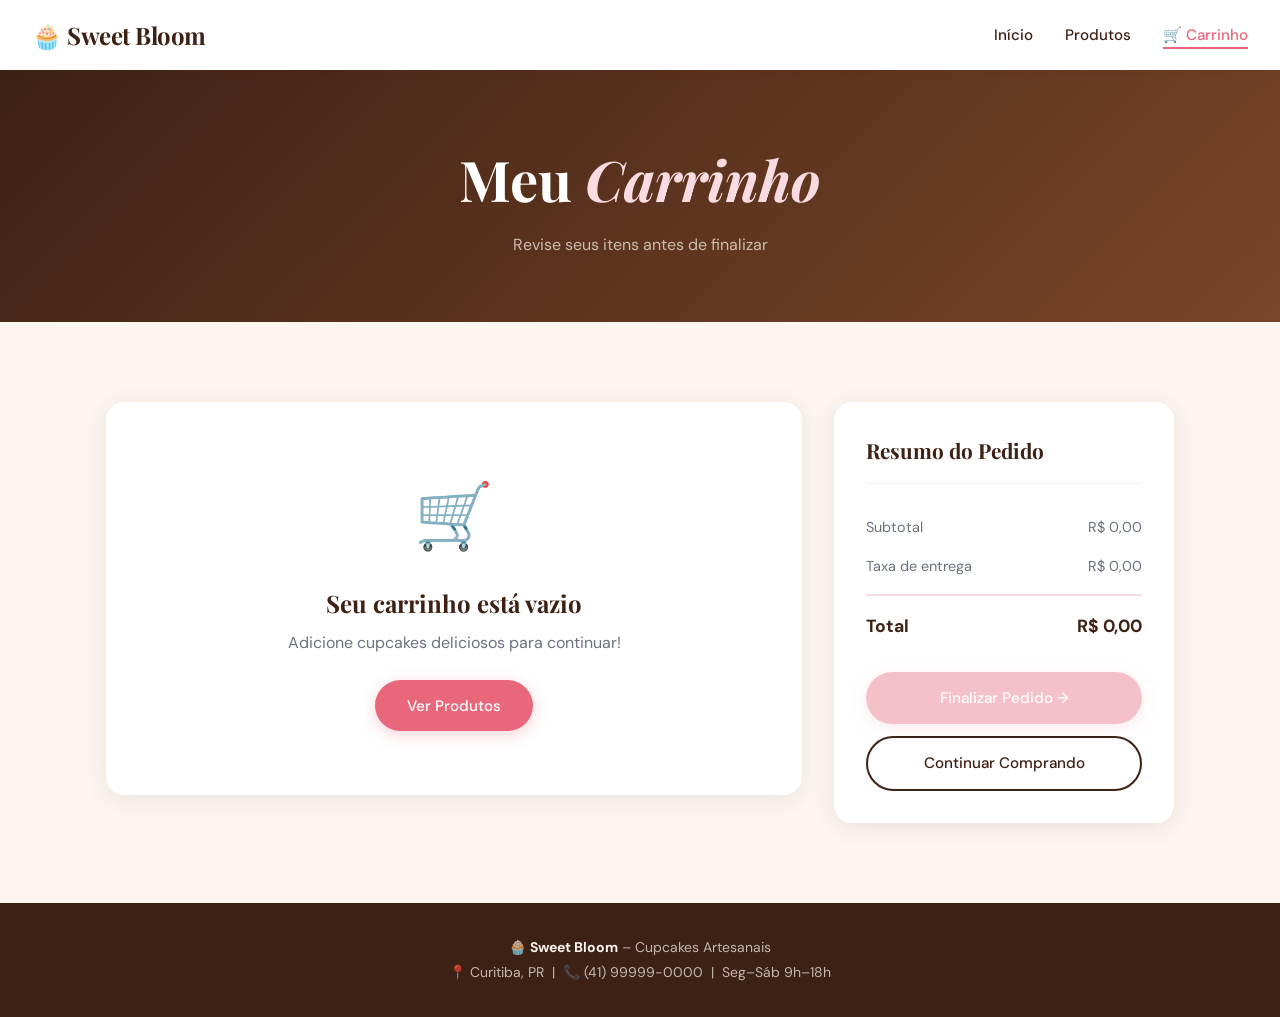
==== carrinho.html @ 33aeae5c "cupcake-web first commit" ====
<!DOCTYPE html>
<html lang="pt-BR">
<head>
  <meta charset="UTF-8" />
  <meta name="viewport" content="width=device-width, initial-scale=1.0"/>
  <title>Carrinho – Sweet Bloom</title>
  <link rel="stylesheet" href="css/style.css" />
  <link href="https://fonts.googleapis.com/css2?family=Playfair+Display:ital,wght@0,400;0,700;1,400&family=DM+Sans:wght@300;400;500&display=swap" rel="stylesheet"/>
</head>
<body>

<nav class="navbar">
  <a href="index.html" class="logo">🧁 Sweet Bloom</a>
  <ul class="nav-links" id="navLinks">
    <li><a href="index.html">Início</a></li>
    <li><a href="produtos.html">Produtos</a></li>
    <li><a href="carrinho.html" class="cart-link active">
      🛒 Carrinho <span class="cart-badge" id="cartCount">0</span>
    </a></li>
  </ul>
  <button class="menu-toggle" onclick="toggleMenu()">☰</button>
</nav>

<div class="page-header">
  <div class="container">
    <h1>Meu <em>Carrinho</em></h1>
    <p>Revise seus itens antes de finalizar</p>
  </div>
</div>

<section class="section">
  <div class="container">
    <div class="cart-layout">

      <div class="cart-items-wrapper">
        <div id="cartEmpty" class="cart-empty" style="display:none;">
          <div class="empty-icon">🛒</div>
          <h3>Seu carrinho está vazio</h3>
          <p>Adicione cupcakes deliciosos para continuar!</p>
          <a href="produtos.html" class="btn-primary">Ver Produtos</a>
        </div>
        <div id="cartItemsList"></div>
      </div>

      <div class="cart-summary">
        <h3>Resumo do Pedido</h3>
        <div class="summary-lines">
          <div class="summary-line">
            <span>Subtotal</span>
            <span id="subtotal">R$ 0,00</span>
          </div>
          <div class="summary-line">
            <span>Taxa de entrega</span>
            <span id="delivery">R$ 5,00</span>
          </div>
          <div class="summary-line total-line">
            <span>Total</span>
            <span id="totalPrice">R$ 5,00</span>
          </div>
        </div>
        <a href="checkout.html" class="btn-primary full-btn" id="checkoutBtn">Finalizar Pedido →</a>
        <a href="produtos.html" class="btn-ghost full-btn mt-sm">Continuar Comprando</a>
      </div>

    </div>
  </div>
</section>

<footer class="footer">
  <p>🧁 <strong>Sweet Bloom</strong> – Cupcakes Artesanais</p>
  <p>📍 Curitiba, PR &nbsp;|&nbsp; 📞 (41) 99999-0000 &nbsp;|&nbsp; Seg–Sáb 9h–18h</p>
</footer>

<script src="js/script.js"></script>
<script>
  renderCart();
</script>
</body>
</html>
---- css/style.css ----
/* ============================
   SWEET BLOOM – STYLESHEET
   ============================ */

:root {
  --pink:       #e8677a;
  --pink-light: #f9dce1;
  --pink-dark:  #c04f60;
  --brown:      #3d2114;
  --brown-mid:  #7a4528;
  --cream:      #fdf6f0;
  --cream-dark: #f5ebe0;
  --white:      #ffffff;
  --gray:       #6b7280;
  --gray-light: #f3f4f6;
  --shadow:     0 4px 24px rgba(61,33,20,0.10);
  --shadow-lg:  0 8px 40px rgba(61,33,20,0.16);
  --radius:     18px;
  --radius-sm:  10px;
  --transition: 0.25s ease;
}

*, *::before, *::after { box-sizing: border-box; margin: 0; padding: 0; }

html { scroll-behavior: smooth; }

body {
  font-family: 'DM Sans', sans-serif;
  background: var(--cream);
  color: var(--brown);
  line-height: 1.6;
}

/* ---- NAVBAR ---- */
.navbar {
  position: sticky; top: 0; z-index: 100;
  display: flex; align-items: center; justify-content: space-between;
  padding: 1rem 2rem;
  background: var(--white);
  box-shadow: 0 2px 12px rgba(61,33,20,0.08);
}

.logo {
  font-family: 'Playfair Display', serif;
  font-size: 1.5rem; font-weight: 700;
  color: var(--brown);
  text-decoration: none;
  letter-spacing: -0.5px;
}

.nav-links {
  list-style: none;
  display: flex; gap: 2rem; align-items: center;
}

.nav-links a {
  text-decoration: none;
  color: var(--brown);
  font-weight: 500;
  font-size: 0.95rem;
  transition: color var(--transition);
  position: relative;
}

.nav-links a::after {
  content: '';
  position: absolute; bottom: -4px; left: 0;
  width: 0; height: 2px;
  background: var(--pink);
  transition: width var(--transition);
}

.nav-links a:hover::after,
.nav-links a.active::after { width: 100%; }

.nav-links a.active { color: var(--pink); }

.cart-link { position: relative; }

.cart-badge {
  display: inline-flex; align-items: center; justify-content: center;
  background: var(--pink); color: white;
  border-radius: 50%; width: 20px; height: 20px;
  font-size: 0.7rem; font-weight: 700;
  margin-left: 4px;
}

.menu-toggle {
  display: none;
  background: none; border: none;
  font-size: 1.5rem; cursor: pointer;
  color: var(--brown);
}

/* ---- HERO ---- */
.hero {
  display: grid;
  grid-template-columns: 1fr 1fr;
  min-height: 90vh;
  padding: 4rem 2rem 4rem 4rem;
  max-width: 1200px;
  margin: 0 auto;
  align-items: center;
  gap: 2rem;
}

.hero-content { max-width: 520px; }

.hero-tag {
  display: inline-block;
  background: var(--pink-light);
  color: var(--pink-dark);
  padding: 0.4rem 1rem;
  border-radius: 100px;
  font-size: 0.85rem;
  font-weight: 500;
  margin-bottom: 1.5rem;
}

.hero-content h1 {
  font-family: 'Playfair Display', serif;
  font-size: clamp(3rem, 6vw, 5rem);
  line-height: 1.05;
  color: var(--brown);
  margin-bottom: 1.5rem;
}

.hero-content h1 em {
  font-style: italic;
  color: var(--pink);
}

.hero-content p {
  font-size: 1.1rem;
  color: var(--gray);
  margin-bottom: 2rem;
  max-width: 420px;
}

.hero-btns { display: flex; gap: 1rem; flex-wrap: wrap; }

/* ---- FLOATING CUPCAKE VISUAL ---- */
.hero-visual {
  display: flex; align-items: center; justify-content: center;
}

.cupcake-showcase {
  position: relative;
  width: 380px; height: 380px;
}

.big-emoji {
  position: absolute;
  top: 50%; left: 50%;
  transform: translate(-50%, -50%);
  font-size: 8rem;
  animation: float 3s ease-in-out infinite;
  filter: drop-shadow(0 12px 24px rgba(61,33,20,0.18));
}

.floating-card {
  position: absolute;
  display: flex; flex-direction: column;
  align-items: center; gap: 4px;
  background: white;
  border-radius: 14px;
  padding: 10px 14px;
  box-shadow: var(--shadow);
  font-size: 1.5rem;
  animation: float 3s ease-in-out infinite;
}

.floating-card span {
  font-size: 0.72rem;
  font-weight: 500;
  color: var(--brown-mid);
  white-space: nowrap;
}

.card1 { top: 10px; left: 20px; animation-delay: 0s; }
.card2 { top: 10px; right: 20px; animation-delay: 0.5s; }
.card3 { bottom: 60px; left: 10px; animation-delay: 1s; }
.card4 { bottom: 60px; right: 10px; animation-delay: 1.5s; }

@keyframes float {
  0%, 100% { transform: translateY(0); }
  50% { transform: translateY(-12px); }
}

/* ---- BUTTONS ---- */
.btn-primary {
  display: inline-block;
  background: var(--pink);
  color: white;
  padding: 0.85rem 2rem;
  border-radius: 100px;
  font-weight: 500;
  font-size: 0.95rem;
  text-decoration: none;
  border: none; cursor: pointer;
  transition: background var(--transition), transform var(--transition), box-shadow var(--transition);
  box-shadow: 0 4px 16px rgba(232,103,122,0.3);
}

.btn-primary:hover {
  background: var(--pink-dark);
  transform: translateY(-2px);
  box-shadow: 0 6px 24px rgba(232,103,122,0.4);
}

.btn-ghost {
  display: inline-block;
  background: transparent;
  color: var(--brown);
  padding: 0.85rem 2rem;
  border-radius: 100px;
  font-weight: 500;
  font-size: 0.95rem;
  text-decoration: none;
  border: 2px solid var(--brown);
  cursor: pointer;
  transition: all var(--transition);
}

.btn-ghost:hover {
  background: var(--brown);
  color: white;
}

.btn-add {
  background: var(--pink-light);
  color: var(--pink-dark);
  border: none; cursor: pointer;
  padding: 0.5rem 1rem;
  border-radius: 100px;
  font-weight: 600;
  font-size: 0.82rem;
  transition: all var(--transition);
  white-space: nowrap;
}

.btn-add:hover {
  background: var(--pink);
  color: white;
  transform: scale(1.05);
}

.btn-sm {
  background: var(--pink);
  color: white;
  border: none; cursor: pointer;
  padding: 0.4rem 0.9rem;
  border-radius: 100px;
  font-size: 0.8rem;
  font-weight: 500;
  transition: background var(--transition);
}
.btn-sm:hover { background: var(--pink-dark); }

.full-btn { width: 100%; text-align: center; }
.mt-sm { margin-top: 0.75rem; }

/* ---- SECTION ---- */
.section { padding: 5rem 1rem; }

.section-dark {
  background: var(--brown);
}

.container {
  max-width: 1100px;
  margin: 0 auto;
  padding: 0 1rem;
}

.section-title {
  font-family: 'Playfair Display', serif;
  font-size: clamp(2rem, 4vw, 2.8rem);
  text-align: center;
  margin-bottom: 0.5rem;
  color: var(--brown);
}

.section-title em { color: var(--pink); font-style: italic; }
.section-title.light { color: var(--cream); }
.section-title.light em { color: var(--pink-light); }

.section-sub {
  text-align: center;
  color: var(--gray);
  margin-bottom: 3rem;
  font-size: 1rem;
}

/* ---- PRODUCTS GRID ---- */
.products-grid {
  display: grid;
  grid-template-columns: repeat(auto-fill, minmax(280px, 1fr));
  gap: 1.5rem;
}

.product-card {
  background: white;
  border-radius: var(--radius);
  overflow: hidden;
  box-shadow: var(--shadow);
  transition: transform var(--transition), box-shadow var(--transition);
  display: flex; flex-direction: column;
  position: relative;
}

.product-card:hover {
  transform: translateY(-6px);
  box-shadow: var(--shadow-lg);
}

.product-card.featured {
  border: 2px solid var(--pink);
}

.product-emoji {
  font-size: 5rem;
  text-align: center;
  padding: 2rem 1rem 1rem;
  background: var(--cream-dark);
  display: block;
}

.product-info { padding: 1.25rem; flex: 1; display: flex; flex-direction: column; }

.product-info h3 {
  font-family: 'Playfair Display', serif;
  font-size: 1.15rem;
  margin-bottom: 0.5rem;
  color: var(--brown);
}

.product-info p {
  font-size: 0.88rem;
  color: var(--gray);
  flex: 1;
  margin-bottom: 1rem;
}

.product-footer {
  display: flex; align-items: center; justify-content: space-between;
  margin-top: auto;
}

.price {
  font-weight: 700;
  font-size: 1.15rem;
  color: var(--brown);
}

.badge {
  position: absolute;
  top: 12px; right: 12px;
  background: var(--pink);
  color: white;
  font-size: 0.72rem;
  font-weight: 600;
  padding: 3px 10px;
  border-radius: 100px;
}

/* ---- FEATURES ---- */
.features-grid {
  display: grid;
  grid-template-columns: repeat(auto-fill, minmax(220px, 1fr));
  gap: 2rem;
  margin-top: 3rem;
}

.feature {
  text-align: center;
  padding: 2rem 1.5rem;
  background: rgba(255,255,255,0.07);
  border-radius: var(--radius);
  border: 1px solid rgba(255,255,255,0.1);
}

.feature-icon { font-size: 2.5rem; display: block; margin-bottom: 1rem; }

.feature h4 {
  font-family: 'Playfair Display', serif;
  color: var(--cream);
  margin-bottom: 0.5rem;
  font-size: 1.1rem;
}

.feature p { color: rgba(253,246,240,0.65); font-size: 0.88rem; }

/* ---- PAGE HEADER ---- */
.page-header {
  background: linear-gradient(135deg, var(--brown) 0%, var(--brown-mid) 100%);
  padding: 4rem 2rem;
  text-align: center;
}

.page-header h1 {
  font-family: 'Playfair Display', serif;
  font-size: clamp(2.2rem, 5vw, 3.5rem);
  color: white;
  margin-bottom: 0.5rem;
}

.page-header h1 em { color: var(--pink-light); }

.page-header p { color: rgba(253,246,240,0.7); font-size: 1rem; }

/* ---- PRODUCTS DETAIL ---- */
.products-detail-grid {
  display: grid;
  grid-template-columns: repeat(auto-fill, minmax(320px, 1fr));
  gap: 2rem;
  margin-bottom: 5rem;
}

.product-detail-card {
  background: white;
  border-radius: var(--radius);
  overflow: hidden;
  box-shadow: var(--shadow);
  transition: transform var(--transition), box-shadow var(--transition);
  position: relative;
}

.product-detail-card:hover {
  transform: translateY(-4px);
  box-shadow: var(--shadow-lg);
}

.product-detail-card.featured-card {
  border: 2px solid var(--pink);
}

.product-detail-emoji {
  font-size: 6rem;
  text-align: center;
  padding: 2.5rem 1rem 1.5rem;
  background: linear-gradient(180deg, var(--cream-dark) 0%, var(--cream) 100%);
}

.product-detail-body { padding: 1.5rem; }

.product-detail-header {
  display: flex; align-items: flex-start; justify-content: space-between;
  gap: 1rem; margin-bottom: 0.75rem;
}

.product-detail-header h2 {
  font-family: 'Playfair Display', serif;
  font-size: 1.25rem;
  color: var(--brown);
}

.price-big {
  font-size: 1.3rem;
  font-weight: 700;
  color: var(--pink);
  white-space: nowrap;
}

.product-detail-desc {
  color: var(--gray);
  font-size: 0.9rem;
  margin-bottom: 1.25rem;
  line-height: 1.7;
}

.ingredients {
  list-style: none;
  display: flex; flex-wrap: wrap; gap: 0.5rem;
  margin-bottom: 1.5rem;
}

.ingredients li {
  background: var(--gray-light);
  border-radius: 100px;
  padding: 0.3rem 0.8rem;
  font-size: 0.78rem;
  color: var(--brown-mid);
  font-weight: 500;
}

/* ---- PRICE TABLE ---- */
.price-table-wrapper { margin-top: 1rem; }

.price-table {
  width: 100%;
  border-collapse: collapse;
  background: white;
  border-radius: var(--radius);
  overflow: hidden;
  box-shadow: var(--shadow);
}

.price-table thead {
  background: var(--brown);
  color: white;
}

.price-table th {
  padding: 1rem 1.25rem;
  text-align: left;
  font-size: 0.9rem;
  font-weight: 500;
}

.price-table td {
  padding: 0.9rem 1.25rem;
  border-bottom: 1px solid var(--gray-light);
  font-size: 0.9rem;
  color: var(--brown);
}

.price-table tr:last-child td { border-bottom: none; }

.price-table tr:hover td { background: var(--cream); }

/* ---- CART ---- */
.cart-layout {
  display: grid;
  grid-template-columns: 1fr 340px;
  gap: 2rem;
  align-items: start;
}

.cart-item {
  display: flex;
  align-items: center;
  gap: 0.75rem;
  background: white;
  border-radius: var(--radius-sm);
  padding: 1rem 1.25rem;
  margin-bottom: 1rem;
  box-shadow: var(--shadow);
  animation: slideIn 0.3s ease;
  flex-wrap: wrap;
}

.cart-controls {
  display: flex;
  align-items: center;
  gap: 0.75rem;
  margin-left: auto;
  flex-wrap: nowrap;
}

@keyframes slideIn {
  from { opacity: 0; transform: translateX(-16px); }
  to   { opacity: 1; transform: translateX(0); }
}

.cart-item-emoji { font-size: 2.5rem; }

.cart-item-info { flex: 1; }

.cart-item-info h4 {
  font-family: 'Playfair Display', serif;
  font-size: 1rem;
  color: var(--brown);
  margin-bottom: 2px;
}

.cart-item-info span {
  font-size: 0.85rem;
  color: var(--gray);
}

.cart-qty {
  display: flex; align-items: center; gap: 0.5rem;
}

.qty-btn {
  width: 30px; height: 30px;
  border-radius: 50%;
  border: 2px solid var(--pink-light);
  background: white;
  color: var(--pink-dark);
  font-size: 1rem; font-weight: 700;
  cursor: pointer;
  display: flex; align-items: center; justify-content: center;
  transition: all var(--transition);
}

.qty-btn:hover {
  background: var(--pink);
  color: white;
  border-color: var(--pink);
}

.cart-qty span {
  font-weight: 700;
  font-size: 1rem;
  color: var(--brown);
  min-width: 24px;
  text-align: center;
}

.cart-item-price {
  font-weight: 700;
  font-size: 1rem;
  color: var(--brown);
  min-width: 70px;
  text-align: right;
}

.remove-btn {
  background: none; border: none;
  cursor: pointer; font-size: 1.2rem;
  opacity: 0.4;
  transition: opacity var(--transition);
  padding: 4px;
}
.remove-btn:hover { opacity: 1; }

/* CART SUMMARY */
.cart-summary {
  background: white;
  border-radius: var(--radius);
  padding: 2rem;
  box-shadow: var(--shadow);
  position: sticky; top: 90px;
}

.cart-summary h3 {
  font-family: 'Playfair Display', serif;
  font-size: 1.3rem;
  margin-bottom: 1.5rem;
  color: var(--brown);
  padding-bottom: 1rem;
  border-bottom: 1px solid var(--gray-light);
}

.summary-lines { margin-bottom: 1.5rem; }

.summary-line {
  display: flex; justify-content: space-between;
  padding: 0.5rem 0;
  font-size: 0.9rem;
  color: var(--gray);
}

.total-line {
  border-top: 2px solid var(--pink-light);
  margin-top: 0.5rem;
  padding-top: 1rem !important;
  font-weight: 700;
  font-size: 1.1rem !important;
  color: var(--brown) !important;
}

/* CART EMPTY */
.cart-empty {
  text-align: center;
  padding: 4rem 2rem;
  background: white;
  border-radius: var(--radius);
  box-shadow: var(--shadow);
}

.empty-icon { font-size: 4rem; margin-bottom: 1rem; }
.cart-empty h3 {
  font-family: 'Playfair Display', serif;
  font-size: 1.5rem;
  margin-bottom: 0.5rem;
  color: var(--brown);
}
.cart-empty p { color: var(--gray); margin-bottom: 1.5rem; }

/* ---- CHECKOUT ---- */
.checkout-layout {
  display: grid;
  grid-template-columns: 1fr 340px;
  gap: 2rem;
  align-items: start;
}

.form-section {
  background: white;
  border-radius: var(--radius);
  padding: 2rem;
  box-shadow: var(--shadow);
  margin-bottom: 1.5rem;
}

.form-section h3 {
  font-family: 'Playfair Display', serif;
  font-size: 1.2rem;
  color: var(--brown);
  margin-bottom: 1.5rem;
  padding-bottom: 0.75rem;
  border-bottom: 1px solid var(--gray-light);
}

.form-group { margin-bottom: 1.25rem; }

.form-group label {
  display: block;
  font-size: 0.875rem;
  font-weight: 500;
  color: var(--brown);
  margin-bottom: 0.5rem;
}

.form-group input,
.form-group textarea {
  width: 100%;
  padding: 0.8rem 1rem;
  border: 2px solid var(--gray-light);
  border-radius: var(--radius-sm);
  font-size: 0.95rem;
  font-family: 'DM Sans', sans-serif;
  color: var(--brown);
  background: var(--cream);
  transition: border-color var(--transition);
  outline: none;
}

.form-group input:focus,
.form-group textarea:focus {
  border-color: var(--pink);
  background: white;
}

.form-row {
  display: grid;
  grid-template-columns: 1fr 1fr;
  gap: 1rem;
}

/* PAYMENT OPTIONS */
.payment-options {
  display: grid;
  grid-template-columns: 1fr 1fr;
  gap: 0.75rem;
}

.payment-option { cursor: pointer; }

.payment-option input[type="radio"] { display: none; }

.payment-label {
  display: flex; flex-direction: column; align-items: center;
  gap: 4px;
  padding: 1rem;
  border: 2px solid var(--gray-light);
  border-radius: var(--radius-sm);
  text-align: center;
  transition: all var(--transition);
  cursor: pointer;
}

.payment-option input:checked + .payment-label {
  border-color: var(--pink);
  background: var(--pink-light);
}

.pay-icon { font-size: 1.6rem; }
.payment-label > span:nth-child(2) { font-weight: 600; font-size: 0.88rem; color: var(--brown); }
.pay-desc { font-size: 0.72rem; color: var(--gray); }

.btn-confirm {
  margin-top: 0.5rem;
  font-size: 1.05rem;
  padding: 1.1rem 2rem;
}

/* CHECKOUT SIDEBAR */
.order-summary-sidebar {
  background: white;
  border-radius: var(--radius);
  padding: 2rem;
  box-shadow: var(--shadow);
  position: sticky; top: 90px;
}

.order-summary-sidebar h3 {
  font-family: 'Playfair Display', serif;
  font-size: 1.2rem;
  color: var(--brown);
  margin-bottom: 1.5rem;
  padding-bottom: 0.75rem;
  border-bottom: 1px solid var(--gray-light);
}

.checkout-item-row {
  display: flex; justify-content: space-between; align-items: center;
  padding: 0.6rem 0;
  border-bottom: 1px solid var(--gray-light);
  font-size: 0.875rem;
}

.checkout-item-row:last-child { border: none; }

/* ---- SUCCESS MODAL ---- */
.modal-overlay {
  position: fixed; inset: 0;
  background: rgba(61,33,20,0.6);
  display: flex; align-items: center; justify-content: center;
  z-index: 999;
  padding: 1rem;
  backdrop-filter: blur(4px);
}

.modal {
  background: white;
  border-radius: var(--radius);
  padding: 3rem 2.5rem;
  text-align: center;
  max-width: 460px;
  width: 100%;
  box-shadow: var(--shadow-lg);
  animation: popIn 0.4s cubic-bezier(0.34, 1.56, 0.64, 1);
}

@keyframes popIn {
  from { opacity: 0; transform: scale(0.85); }
  to   { opacity: 1; transform: scale(1); }
}

.modal-icon { font-size: 4rem; margin-bottom: 1rem; }

.modal h2 {
  font-family: 'Playfair Display', serif;
  font-size: 2rem; color: var(--brown);
  margin-bottom: 1rem;
}

.modal p { color: var(--gray); margin-bottom: 1.5rem; }

.modal-details {
  background: var(--cream);
  border-radius: var(--radius-sm);
  padding: 1rem;
  margin-bottom: 2rem;
  text-align: left;
  font-size: 0.875rem;
  color: var(--brown);
}

.modal-details p { margin-bottom: 0.25rem; color: var(--brown); }

/* ---- TOAST ---- */
.toast {
  position: fixed; bottom: 2rem; right: 2rem;
  background: var(--brown);
  color: white;
  padding: 0.9rem 1.5rem;
  border-radius: 100px;
  font-size: 0.9rem;
  font-weight: 500;
  z-index: 500;
  transform: translateY(100px);
  opacity: 0;
  transition: all 0.3s cubic-bezier(0.34, 1.56, 0.64, 1);
  box-shadow: var(--shadow-lg);
}

.toast.show {
  transform: translateY(0);
  opacity: 1;
}

/* ---- FOOTER ---- */
.footer {
  background: var(--brown);
  color: rgba(253,246,240,0.7);
  text-align: center;
  padding: 2rem 1rem;
  font-size: 0.875rem;
  line-height: 1.8;
}

.footer strong { color: var(--cream); }

/* ============================
   RESPONSIVE — mobile-first fixes
   ============================ */

/* Fix iOS input zoom (font-size must be ≥16px on inputs) */
.form-group input,
.form-group textarea,
select {
  font-size: 16px !important;
}

/* Prevent horizontal overflow on all screens */
html, body {
  overflow-x: hidden;
  max-width: 100%;
}

img, video, iframe, table {
  max-width: 100%;
}

/* ---- TABLET (≤900px) ---- */
@media (max-width: 900px) {
  /* Hero: stack vertically */
  .hero {
    grid-template-columns: 1fr;
    padding: 2.5rem 1.25rem;
    text-align: center;
    min-height: auto;
    gap: 1.5rem;
  }
  .hero-content { max-width: 100%; }
  .hero-content p { max-width: 100%; }
  .hero-btns { justify-content: center; }
  .hero-visual { justify-content: center; }
  .cupcake-showcase { width: 280px; height: 280px; }
  .big-emoji { font-size: 5.5rem; }

  /* Section spacing */
  .section { padding: 3.5rem 1rem; }
  .page-header { padding: 2.5rem 1.25rem; }

  /* Grids: single column */
  .cart-layout,
  .checkout-layout {
    grid-template-columns: 1fr;
  }

  /* Sticky → static on small screens */
  .cart-summary,
  .order-summary-sidebar {
    position: static;
  }

  /* Checkout: sidebar moves below form */
  .order-summary-sidebar {
    order: -1; /* show summary ABOVE form on tablet */
  }

  /* Payment grid stays 2 col on tablet */
  .payment-options { grid-template-columns: 1fr 1fr; }

  /* Products detail: 1 col */
  .products-detail-grid {
    grid-template-columns: 1fr;
  }
}

/* ---- MOBILE (≤640px) ---- */
@media (max-width: 640px) {
  /* Navbar: hamburger */
  .nav-links {
    display: none;
    position: absolute;
    top: 100%; left: 0; right: 0;
    background: white;
    flex-direction: column;
    padding: 1rem 1.5rem 1.5rem;
    box-shadow: 0 8px 24px rgba(61,33,20,0.12);
    gap: 0.75rem;
    z-index: 200;
  }
  .nav-links.open { display: flex; }
  .menu-toggle { display: block; }
  .navbar { padding: 0.85rem 1.25rem; position: relative; }

  /* Hero */
  .hero {
    padding: 2rem 1rem;
    gap: 1rem;
  }
  .hero-content h1 { font-size: 2.8rem; }
  .hero-tag { font-size: 0.78rem; }
  .hero-content p { font-size: 0.95rem; }
  .hero-btns {
    flex-direction: column;
    align-items: center;
    gap: 0.75rem;
  }
  .hero-btns .btn-primary,
  .hero-btns .btn-ghost {
    width: 100%;
    max-width: 280px;
    text-align: center;
  }
  .cupcake-showcase { width: 220px; height: 220px; }
  .big-emoji { font-size: 4.5rem; }
  .floating-card { display: none; }

  /* Section */
  .section { padding: 2.5rem 0.75rem; }
  .section-title { font-size: 1.8rem; }
  .page-header { padding: 2rem 1rem; }

  /* Products grid: 1 col on very small screens */
  .products-grid {
    grid-template-columns: 1fr;
  }
  .products-detail-grid {
    grid-template-columns: 1fr;
  }

  /* Features grid: 1 col */
  .features-grid {
    grid-template-columns: 1fr;
    gap: 1rem;
    margin-top: 2rem;
  }

  /* Cart items: wrap on small screens */
  .cart-item {
    gap: 0.5rem;
    padding: 0.85rem 0.9rem;
  }
  .cart-item-emoji { font-size: 2rem; }
  .cart-item-info {
    flex: 1;
    min-width: 0; /* allow text to truncate */
  }
  .cart-item-info h4 {
    font-size: 0.9rem;
    white-space: nowrap;
    overflow: hidden;
    text-overflow: ellipsis;
  }
  .cart-controls {
    width: 100%;
    justify-content: space-between;
  }

  /* Cart summary */
  .cart-summary { padding: 1.25rem; }

  /* Price table: hide description col, make scrollable */
  .price-table-wrapper { overflow-x: auto; -webkit-overflow-scrolling: touch; }
  .price-table th:nth-child(2),
  .price-table td:nth-child(2) { display: none; }
  .price-table th, .price-table td { padding: 0.75rem 0.9rem; }

  /* Checkout form */
  .form-section { padding: 1.25rem; }
  .form-row { grid-template-columns: 1fr; }
  .payment-options { grid-template-columns: 1fr 1fr; }
  .checkout-layout { gap: 1rem; }
  .order-summary-sidebar { padding: 1.25rem; order: -1; }

  /* Modal */
  .modal { padding: 2rem 1.25rem; }
  .modal h2 { font-size: 1.6rem; }

  /* Toast: full-width at bottom */
  .toast {
    left: 1rem; right: 1rem;
    bottom: 1rem;
    text-align: center;
    border-radius: var(--radius-sm);
  }

  /* Buttons: easier to tap */
  .btn-add {
    padding: 0.6rem 1rem;
    font-size: 0.85rem;
  }
  .qty-btn { width: 36px; height: 36px; }
}

/* ---- VERY SMALL (≤380px) ---- */
@media (max-width: 380px) {
  .logo { font-size: 1.2rem; }
  .hero-content h1 { font-size: 2.2rem; }
  .payment-options { grid-template-columns: 1fr; }
  .product-footer {
    flex-direction: column;
    align-items: flex-start;
    gap: 0.5rem;
  }
  .btn-add { width: 100%; text-align: center; }
}
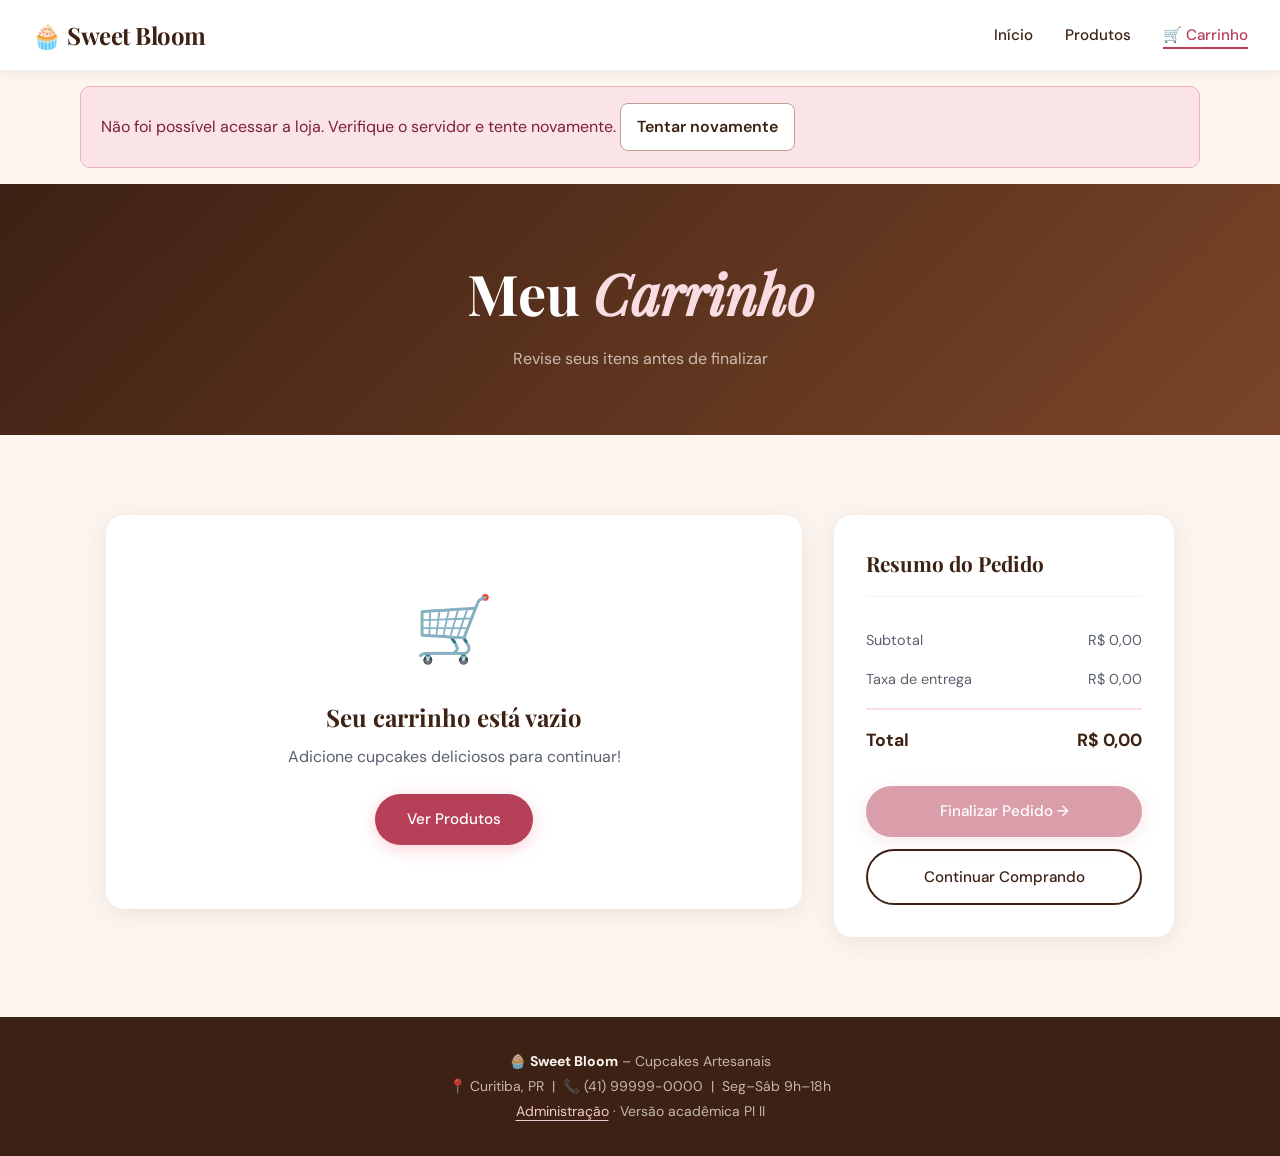
==== commit 2af1fcb3: "feat: evolve Sweet Bloom for PI II with Python orders, SQLite, admin and documentation" ====
--- a/carrinho.html
+++ b/carrinho.html
@@ -4,8 +4,8 @@
   <meta charset="UTF-8" />
   <meta name="viewport" content="width=device-width, initial-scale=1.0"/>
   <title>Carrinho – Sweet Bloom</title>
-  <link rel="stylesheet" href="css/style.css" />
-  <link href="https://fonts.googleapis.com/css2?family=Playfair+Display:ital,wght@0,400;0,700;1,400&family=DM+Sans:wght@300;400;500&display=swap" rel="stylesheet"/>
+  <link rel="stylesheet" href="css/style.css?v=pi2" />
+  <link rel="stylesheet" href="css/pi2.css?v=1" />
 </head>
 <body>
 
@@ -18,7 +18,7 @@
       🛒 Carrinho <span class="cart-badge" id="cartCount">0</span>
     </a></li>
   </ul>
-  <button class="menu-toggle" onclick="toggleMenu()">☰</button>
+  <button class="menu-toggle" type="button" onclick="toggleMenu()" aria-label="Abrir menu" aria-controls="navLinks" aria-expanded="false">Menu</button>
 </nav>
 
 <div class="page-header">
@@ -69,9 +69,10 @@
 <footer class="footer">
   <p>🧁 <strong>Sweet Bloom</strong> – Cupcakes Artesanais</p>
   <p>📍 Curitiba, PR &nbsp;|&nbsp; 📞 (41) 99999-0000 &nbsp;|&nbsp; Seg–Sáb 9h–18h</p>
+<p><a href="admin.html" class="admin-access">Administração</a> · Versão acadêmica PI II</p>
 </footer>
 
-<script src="js/script.js"></script>
+<script src="js/script.js?v=pi2"></script>
 <script>
   renderCart();
 </script>
--- a/css/pi2.css
+++ b/css/pi2.css
@@ -0,0 +1,123 @@
+@import url('fonts.css');
+/* Extensão funcional do sistema visual original Sweet Bloom. */
+:root { --pink:#b64058; --pink-dark:#8c2b40; --gray:#59616d; }
+[hidden] { display:none !important; }
+button,input,select,textarea { font:inherit; }
+button:disabled,.btn-primary:disabled { opacity:.55; cursor:not-allowed; transform:none; }
+:focus-visible { outline:3px solid #8c2b40; outline-offset:4px; }
+::selection { background:var(--pink-light); color:var(--brown); }
+input,textarea { caret-color:var(--pink-dark); }
+input,select,textarea { max-width:100%; min-width:0; }
+.skip-link { position:fixed; top:-100px; left:16px; z-index:500; padding:12px 20px; background:var(--brown); color:white; border-radius:8px; }
+.skip-link:focus { top:12px; }
+.skip-link:not(:focus) { width:1px; height:1px; padding:0; overflow:hidden; clip-path:inset(50%); }
+.footer .admin-access { color:#f4c8d0; text-underline-offset:4px; }
+.sr-only { position:absolute; width:1px; height:1px; overflow:hidden; clip-path:inset(50%); white-space:nowrap; }
+.btn-secondary { border:1px solid #bd9e94; color:var(--brown); background:white; border-radius:8px; padding:10px 16px; min-height:44px; cursor:pointer; font-weight:600; }
+.btn-secondary:hover { background:var(--cream-dark); }
+.text-link { display:inline-block; color:var(--pink-dark); text-underline-offset:4px; margin-top:12px; }
+.service-message,.inline-error { padding:16px 20px; background:#fae4e7; color:#7d2036; border:1px solid #e9b3bd; border-radius:10px; margin:16px auto; overflow-wrap:anywhere; }
+.service-message { max-width:1120px; }
+.notice-success { background:#e9f3eb; border-color:#a9cbb0; color:#245a35; }
+.field-help { color:var(--gray); font-size:14px; margin:10px 0 18px; line-height:1.6; }
+.form-group label span { font-weight:400; color:var(--gray); }
+.form-section h2 { font-family:'Playfair Display',Georgia,serif; font-size:22px; margin-bottom:20px; }
+.payment-fieldset { border:0; min-width:0; }
+.payment-label strong { font-size:16px; }
+.pay-desc { font-size:13px; color:var(--gray); }
+.payment-option { min-width:0; }
+.payment-option:focus-within { outline:3px solid var(--pink-dark); outline-offset:3px; }
+.payment-option input[type="radio"] { display:block; position:absolute; width:1px; height:1px; opacity:0; accent-color:var(--pink-dark); }
+.checkout-form-wrapper,.order-summary-sidebar,.cart-items-wrapper { min-width:0; }
+.order-summary-sidebar h2 { font-family:'Playfair Display',Georgia,serif; font-size:23px; margin-bottom:24px; }
+.checkout-item-row { gap:12px; align-items:start; }
+.checkout-item-row span:first-child { overflow-wrap:anywhere; }
+.checkout-item-row span:last-child { white-space:nowrap; }
+.receipt { max-width:680px; margin:0 auto; padding:36px; background:white; border:1px solid #dfc8bf; border-radius:16px; }
+.receipt > svg { color:#387447; margin-bottom:12px; }
+.receipt h2 { font-family:'Playfair Display',Georgia,serif; font-size:30px; margin-bottom:20px; }
+.receipt p { margin:10px 0; overflow-wrap:anywhere; }
+.receipt .btn-primary { margin-top:24px; }
+.is-disabled { pointer-events:none; opacity:.5; }
+.remove-btn { font-size:14px; opacity:1; color:var(--pink-dark); min-height:40px; }
+.menu-toggle { font-size:15px; min-height:44px; padding:8px; }
+.admin-body { background:var(--cream); }
+.admin-container { max-width:1200px; padding:40px 24px; margin:auto; min-height:70vh; }
+.admin-login { max-width:480px; margin:32px auto; background:white; padding:32px; border:1px solid #dfc8bf; border-radius:16px; }
+.admin-login h1 { font-family:'Playfair Display',Georgia,serif; font-size:30px; line-height:1.25; margin-bottom:14px; }
+.admin-login > p { color:var(--gray); margin-bottom:24px; }
+.admin-login input { margin-top:8px; }
+.admin-login label { font-weight:500; }
+.admin-body input:not([type=checkbox]),.admin-body select { display:block; width:100%; padding:11px 12px; border:1px solid #bd9e94; border-radius:8px; background:white; color:var(--brown); min-height:44px; }
+.admin-heading { display:flex; align-items:center; justify-content:space-between; gap:20px; margin-bottom:24px; }
+.admin-heading h1 { font-family:'Playfair Display',Georgia,serif; font-size:32px; }
+.admin-heading p { color:var(--gray); }
+.admin-heading h2,#products-title { font-size:23px; }
+.admin-tabs { display:flex; gap:8px; margin:26px 0; border-bottom:1px solid #dfc8bf; padding-bottom:12px; }
+.admin-tabs button { background:transparent; border:1px solid transparent; border-radius:8px; padding:10px 20px; color:var(--brown); cursor:pointer; min-height:44px; }
+.admin-tabs button[aria-current] { background:var(--brown); color:white; }
+.admin-filters { display:grid; grid-template-columns:minmax(0,1fr) 220px auto; gap:16px; align-items:end; background:white; padding:22px; border:1px solid #dfc8bf; border-radius:12px; }
+.admin-filters label { font-size:14px; min-width:0; }
+.admin-filters input,.admin-filters select { margin-top:6px; }
+.order-card { background:white; padding:26px; border:1px solid #dfc8bf; border-radius:14px; margin-bottom:20px; }
+.order-card-heading { display:flex; justify-content:space-between; gap:16px; align-items:start; margin-bottom:22px; }
+.order-card-heading h3 { font-size:20px; }
+.order-card-heading p { color:var(--gray); font-size:13px; margin-top:4px; }
+.order-status { display:inline-block; padding:6px 10px; border-radius:6px; background:#f5e9ce; color:#72521b; font-size:13px; white-space:nowrap; }
+.order-status.preparando { background:#fbe5db; color:#89411f; }
+.order-status.saiu_entrega { background:#e8eef9; color:#34568e; }
+.order-status.entregue { background:#e9f3eb; color:#245a35; }
+.order-status.cancelado { background:#fae4e7; color:#7d2036; }
+.order-card-grid { display:grid; grid-template-columns:1fr 1fr; gap:32px; }
+.order-card-grid > div { min-width:0; }
+.order-card p,.order-card h4 { overflow-wrap:anywhere; }
+.order-card p { font-size:14px; margin-top:4px; }
+.order-notes { background:var(--cream); padding:12px; border-radius:8px; margin-top:14px !important; }
+.order-items { list-style:none; }
+.order-items li { display:flex; justify-content:space-between; gap:16px; font-size:14px; padding:8px 0; border-bottom:1px solid #eee2dc; }
+.order-items li span { overflow-wrap:anywhere; }
+.order-items li strong { white-space:nowrap; }
+.order-total { font-weight:700; font-size:18px !important; text-align:right; margin-top:12px !important; }
+.status-form { display:flex; gap:14px; align-items:end; border-top:1px solid #eee2dc; margin-top:18px; padding-top:18px; }
+.status-form label { min-width:180px; font-size:13px; }
+.status-form select { margin-top:6px; }
+.status-form button { white-space:nowrap; }
+.order-history { margin-top:20px; font-size:13px; color:var(--gray); }
+.order-history summary { cursor:pointer; min-height:32px; }
+.order-history ul { padding-left:20px; }
+.pagination { display:flex; justify-content:center; align-items:center; gap:20px; margin-top:24px; font-size:14px; }
+.empty-panel { text-align:center; background:white; border:1px solid #dfc8bf; border-radius:14px; padding:56px 24px; }
+.empty-panel p { margin-top:12px; color:var(--gray); }
+.product-edit { display:grid; grid-template-columns:minmax(0,1fr) 140px 170px auto; gap:18px; align-items:center; padding:24px; margin:18px 0; border:1px solid #dfc8bf; border-radius:12px; background:white; }
+.product-edit h3 { font-size:17px; }
+.product-edit p { font-size:13px; color:var(--gray); margin-top:4px; }
+.product-edit label { font-size:13px; }
+.product-edit input { margin-top:6px; }
+.checkbox-label { display:flex; gap:8px; align-items:center; }
+.checkbox-label input { width:18px; height:18px; accent-color:var(--pink-dark); }
+@media(max-width:900px) {
+  .admin-filters { grid-template-columns:minmax(0,1fr) 180px; }
+  .admin-filters button { grid-column:1/-1; }
+  .product-edit { grid-template-columns:minmax(0,1fr) 140px; }
+}
+@media(max-width:600px) {
+  input,select,textarea { font-size:16px !important; }
+  .admin-container { padding:28px 16px; }
+  .admin-login { padding:24px; margin-top:12px; }
+  .admin-heading { flex-wrap:wrap; }
+  .admin-filters,.product-edit,.order-card-grid { grid-template-columns:minmax(0,1fr); gap:16px; }
+  .order-card { padding:20px; }
+  .order-card-heading { flex-wrap:wrap; }
+  .status-form { flex-direction:column; align-items:stretch; }
+  .status-form label { min-width:0; }
+  .pagination { gap:10px; flex-wrap:wrap; }
+  .receipt { padding:24px; }
+  .receipt h2 { font-size:25px; }
+  .service-message { margin:12px; }
+  .btn-primary,.btn-secondary,.qty-btn { min-height:44px; }
+  .qty-btn { min-width:44px; }
+  .order-summary-sidebar { position:static; }
+}
+@media(prefers-reduced-motion:reduce) {
+  *,*::before,*::after { animation:none !important; transition:none !important; scroll-behavior:auto !important; }
+}
